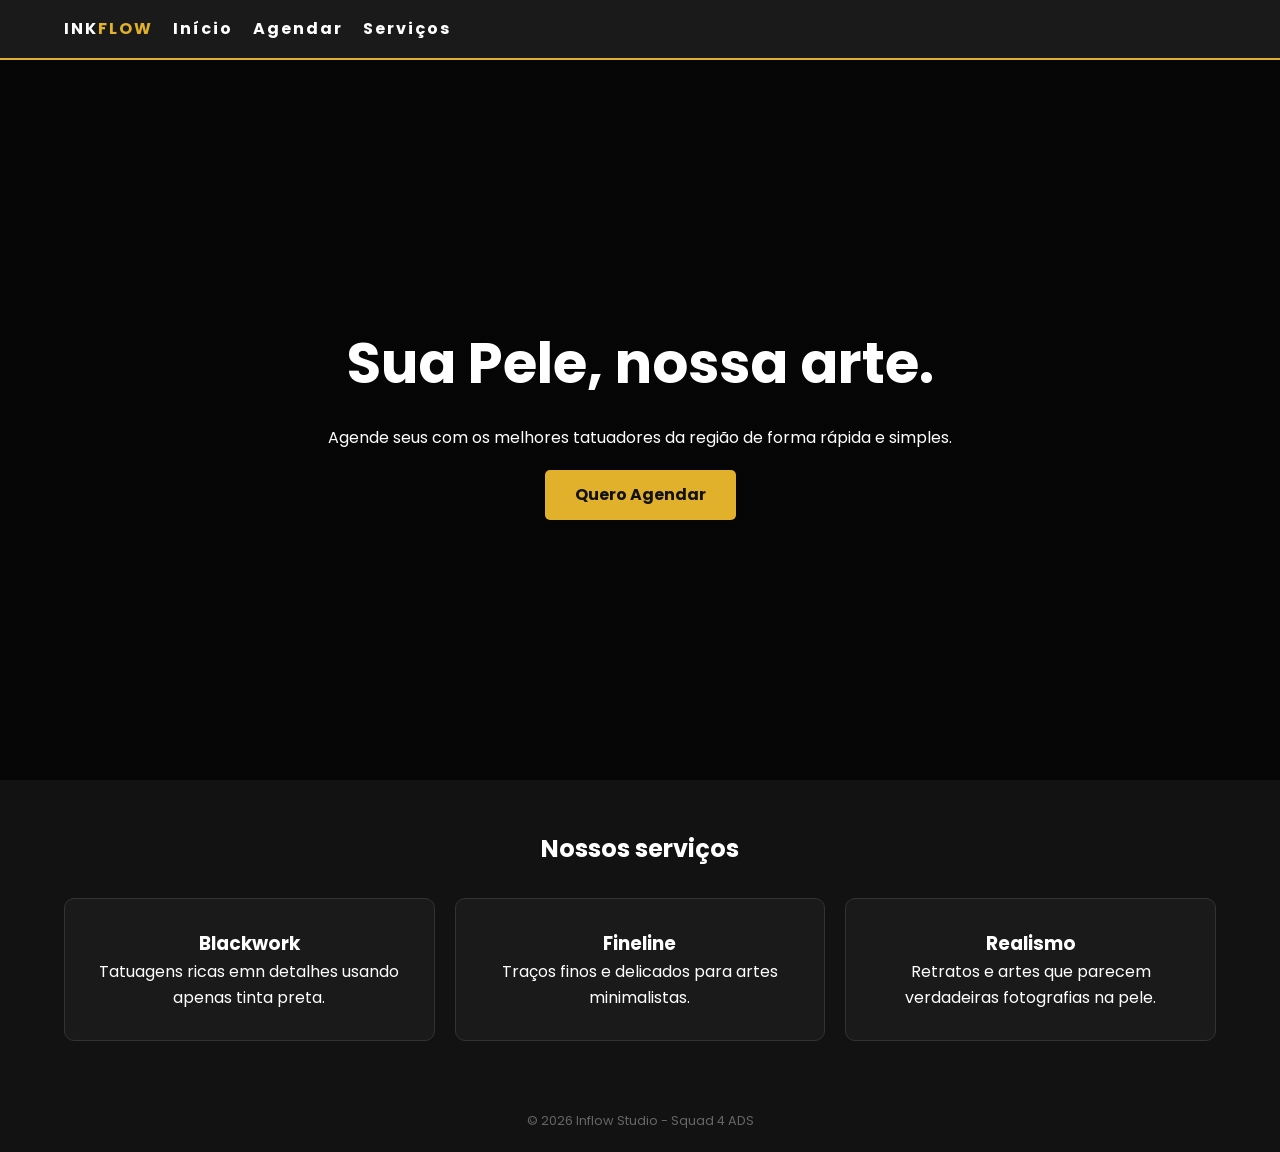
==== frontend/index.html @ 23cca9b5 "feat: adicionando estrutura inicial do front-end" ====
<!DOCTYPE html>
<html lang="pt-br">

<head>
    <meta charset="UTF-8">
    <meta name="viewport" content="width=device-width, initial-scale=1.0">
    <title>Inflow | Tattoo Studio</title>
    <link rel="stylesheet" href="../frontend/css/style.css">
    <link href="https://fonts.googleapis.com/css2?family=Poppins:wght@300;400;700&display=swap" rel="stylesheet">
</head>

<body>
    <header>
        <nav>
    <div class="logo">INK<span>FLOW</span></div>
    <ul>
        <li><a href="index.html">Início</a></li>
        <li><a href="agendamento.html">Agendar</a></li>
        <li><a href="Servicos">Serviços</a></li>
    </ul>
</nav>
    </header>

    <main>
        <section class="hero">
            <div class="hero-content">
                <h1>Sua Pele, nossa arte.</h1>
                <p>Agende seus com os melhores tatuadores da região de forma rápida e simples.</p>
                <a href="agendamento.html" class="btn-main">Quero Agendar</a>
            </div>
        </section>

        <section id="Servicos" class="services">
            <h2>Nossos serviços</h2>
            <div class="card-container">
                <div class="card">
                    <h3>Blackwork</h3>
                    <p>Tatuagens ricas emn detalhes usando apenas tinta preta.</p>
                </div>

                <div class="card">
                    <h3>Fineline</h3>
                    <p>Traços finos e delicados para artes minimalistas.</p>
                </div>

                <div class="card">
                    <h3>Realismo</h3>
                    <p>Retratos e artes que parecem verdadeiras fotografias na pele.</p>
                </div>

            </div>
        </section>
    </main>

    <footer>
        <p>&copy; 2026 Inflow Studio - Squad 4 ADS</p>
    </footer>
    
</body>
</html>
---- frontend/css/style.css ----
* {
    margin: 0;
    padding: 0;
    box-sizing: border-box;
    font-family: 'Poppins', sans-serif;
}

body {
    background-color: #121212;
    color: #ffffff;
    line-height: 1.6;
}

header {
    background-color: #1a1a1a;
    padding: 1rem 5%;
    border-bottom: 2px solid #e1b12c;
}

nav {
    display: flex;
    font-weight: bold;
    letter-spacing: 2px;
}

.logo span {
    color: #e1b12c;
}

nav ul {
    display: flex;
    list-style: none;
}

nav ul li {
    margin-left: 20px;
}

nav ul li a {
    color: white;
    text-decoration: none;
    transition: 0.3s;
}

nav ul li a:hover {
    color: #e1b12c;
}

/* Seção Principal */

.hero {
    height: 80vh;
    display: flex;
    align-items: center;
    justify-content: center;
    text-align: center;
    background: linear-gradient(rgba(0,0,0,0.7), rgba(0,0,0,0.7)), url('htpps://images.unsplash.com/photo-1598371839696-5c5bb00bdc28?auto=format&fit=crop&w=1350&q=80');
    background-size: cover;
    background-position: center;
}

.hero h1 {
    font-size: 3.5rem;
    margin-bottom: 1rem;
}

.btn-main {
    display: inline-block;
    background-color: #e1b12c;
    color: #121212;
    padding: 12px 30px;
    border-radius: 5px;
    text-decoration: none;
    font-weight: bold;
    margin-top: 20px;
    transition: 0.3s;
}

.btn-main:hover {
    background-color: #1fc40f;
    transform: scale(1.05);
}

/* Cards de Serviços */
.services {
    padding: 50px 5%;
    text-align: center;
}

.card-container{
    display: grid;
    grid-template-columns: repeat(auto-fit, minmax(250px, 1fr));
    gap: 20px;
    margin-top: 30px;
}

.card {
    background-color: #1a1a1a;
    padding: 30px;
    border-radius: 10px;
    border: 1px solid #333;
    transition: 0.3s;
}

.card:hover {
    border-color: #e1b12c;
}

footer {
    text-align: center;
    padding: 20px;
    font-size: 0.8rem;
    color: #666;
}
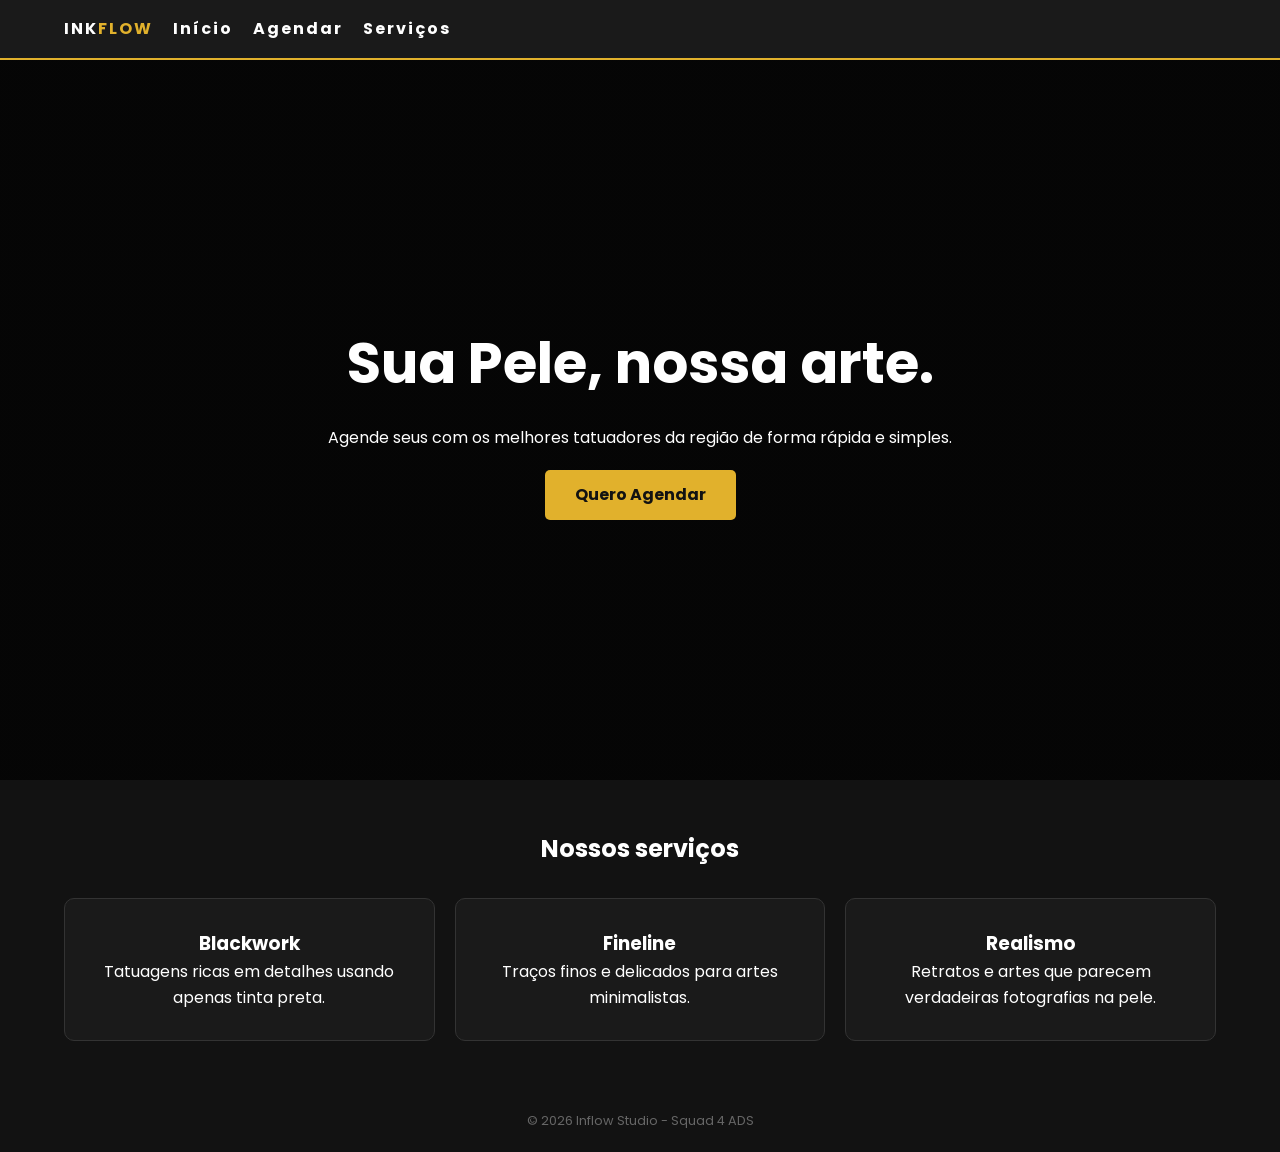
==== commit 2c2f3953: "adicionado chamada http pra servicos" ====
--- a/frontend/index.html
+++ b/frontend/index.html
@@ -4,8 +4,8 @@
 <head>
     <meta charset="UTF-8">
     <meta name="viewport" content="width=device-width, initial-scale=1.0">
-    <title>Inflow | Tattoo Studio</title>
-    <link rel="stylesheet" href="../frontend/css/style.css">
+    <title>Inkflow | Tattoo Studio</title>
+    <link rel="stylesheet" href="css/style.css">
     <link href="https://fonts.googleapis.com/css2?family=Poppins:wght@300;400;700&display=swap" rel="stylesheet">
 </head>
 
@@ -16,7 +16,7 @@
     <ul>
         <li><a href="index.html">Início</a></li>
         <li><a href="agendamento.html">Agendar</a></li>
-        <li><a href="Servicos">Serviços</a></li>
+        <li><a href="servicos.html">Serviços</a></li>
     </ul>
 </nav>
     </header>
@@ -35,7 +35,7 @@
             <div class="card-container">
                 <div class="card">
                     <h3>Blackwork</h3>
-                    <p>Tatuagens ricas emn detalhes usando apenas tinta preta.</p>
+                    <p>Tatuagens ricas em detalhes usando apenas tinta preta.</p>
                 </div>
 
                 <div class="card">
--- a/frontend/css/style.css
+++ b/frontend/css/style.css
@@ -113,3 +113,90 @@
     color: #666;
 }
 
+/* --- TELA DE AGENDAMENTO ---*/
+
+.booking-container {
+    background-color: #1a1a1a;
+    max-width: 450px;
+    margin: 80px auto;
+    padding: 40px;
+    border-radius: 20px;
+    border: 3px solid #a67c00;
+    box-shadow: 0 10px 30px rgba(0,0,0,0.5);
+}
+
+.booking-container h2 {
+    margin-bottom: 25px;
+    color: #e1b12c;
+}
+
+.input-group {
+    margin-bottom: 20px;
+    text-align: left;
+    position: relative;
+}
+
+.input-group label {
+    display: block;
+    margin-bottom: 8px;
+    font-size: 1rem;
+    color: #ccc;
+}
+
+.input-group input {
+    width: 100%;
+    padding: 15px;
+    background-color: #2a2a2a;
+    border: 1px solid #444;
+    border-radius: 10px;
+    color: white;
+    font-size: 1rem;
+    outline: none;
+    transition: 0.3s;
+}
+
+.input-group input:focus {
+    border-color: #e1b12c;
+}
+
+.password-wrapper {
+    position: relative;
+    display: flex;
+    align-items: center;
+}
+
+.password-tooltip {
+    display: none;
+    position: absolute;
+    background-color: #333;
+    color: #fff;
+    padding: 10px;
+    border-radius: 8px;
+    font-size: 0.75rem;
+    width: 250px;
+    bottom: 120%;
+    left: 50%;
+    transform: translateX(-50%);
+    border: 1px solid #a67c00;
+    z-index: 10;
+}
+
+.password-wrapper:hover .password-tooltip {
+    display: block;
+}
+
+.eye-icon {
+    position: absolute;
+    right: 15px;
+    cursor: pointer;
+    font-size: 1.2rem;
+    user-select: none;
+}
+
+.error-message {
+    color: #ff4d4d;
+    font-size: 0.8rem;
+    margin-top: 5px;
+    height: 1rem;
+}
+
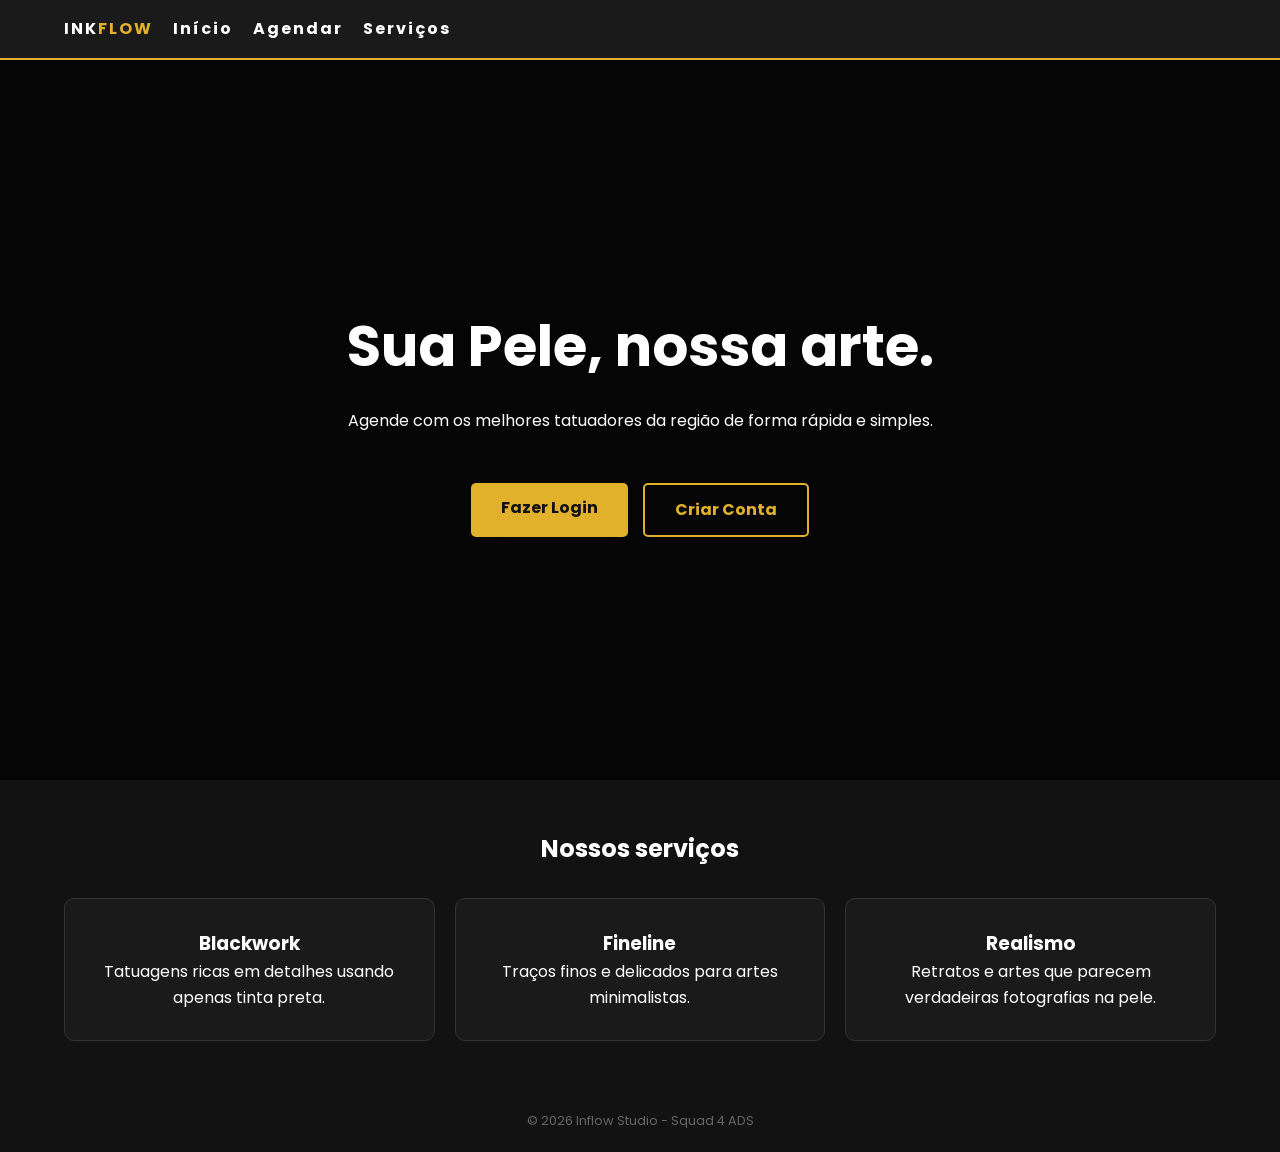
==== commit 177c6780: "implementação da tela de cadastro, agendamento e reserva" ====
--- a/frontend/index.html
+++ b/frontend/index.html
@@ -12,21 +12,25 @@
 <body>
     <header>
         <nav>
-    <div class="logo">INK<span>FLOW</span></div>
-    <ul>
-        <li><a href="index.html">Início</a></li>
-        <li><a href="agendamento.html">Agendar</a></li>
-        <li><a href="servicos.html">Serviços</a></li>
-    </ul>
-</nav>
+            <div class="logo">INK<span>FLOW</span></div>
+            <ul id="menu-nav">
+                <li><a href="index.html">Início</a></li>
+                <li><a href="login.html">Agendar</a></li>
+                <li><a href="#Servicos">Serviços</a></li>
+            </ul>
+        </nav>
     </header>
 
     <main>
         <section class="hero">
             <div class="hero-content">
                 <h1>Sua Pele, nossa arte.</h1>
-                <p>Agende seus com os melhores tatuadores da região de forma rápida e simples.</p>
-                <a href="agendamento.html" class="btn-main">Quero Agendar</a>
+                <p>Agende com os melhores tatuadores da região de forma rápida e simples.</p>
+                
+                <div id="botoes-dinamicos" style="margin-top: 30px; display: flex; gap: 15px; justify-content: center;">
+                    <a href="login.html" class="btn-main">Fazer Login</a>
+                    <a href="cadastro.html" class="btn-main" style="background-color: transparent; border: 2px solid #e1b12c; color: #e1b12c;">Criar Conta</a>
+                </div>
             </div>
         </section>
 
@@ -47,7 +51,6 @@
                     <h3>Realismo</h3>
                     <p>Retratos e artes que parecem verdadeiras fotografias na pele.</p>
                 </div>
-
             </div>
         </section>
     </main>
@@ -55,6 +58,7 @@
     <footer>
         <p>&copy; 2026 Inflow Studio - Squad 4 ADS</p>
     </footer>
-    
+
+    <script src="js/script.js"></script>
 </body>
 </html>
--- a/frontend/css/style.css
+++ b/frontend/css/style.css
@@ -1,202 +1,401 @@
 * {
+
     margin: 0;
+
     padding: 0;
+
     box-sizing: border-box;
+
     font-family: 'Poppins', sans-serif;
-}
+
+}
+
+
 
 body {
+
     background-color: #121212;
+
     color: #ffffff;
+
     line-height: 1.6;
-}
+
+}
+
+
 
 header {
+
     background-color: #1a1a1a;
+
     padding: 1rem 5%;
+
     border-bottom: 2px solid #e1b12c;
-}
+
+}
+
+
 
 nav {
+
     display: flex;
+
     font-weight: bold;
+
     letter-spacing: 2px;
-}
+
+}
+
+
 
 .logo span {
+
     color: #e1b12c;
-}
+
+}
+
+
 
 nav ul {
+
     display: flex;
+
     list-style: none;
-}
+
+}
+
+
 
 nav ul li {
+
     margin-left: 20px;
-}
+
+}
+
+
 
 nav ul li a {
+
     color: white;
+
     text-decoration: none;
+
     transition: 0.3s;
-}
+
+}
+
+
 
 nav ul li a:hover {
+
     color: #e1b12c;
-}
+
+}
+
+
 
 /* Seção Principal */
 
+
+
 .hero {
+
     height: 80vh;
+
     display: flex;
+
     align-items: center;
+
     justify-content: center;
+
     text-align: center;
+
     background: linear-gradient(rgba(0,0,0,0.7), rgba(0,0,0,0.7)), url('htpps://images.unsplash.com/photo-1598371839696-5c5bb00bdc28?auto=format&fit=crop&w=1350&q=80');
+
     background-size: cover;
+
     background-position: center;
-}
+
+}
+
+
 
 .hero h1 {
+
     font-size: 3.5rem;
+
     margin-bottom: 1rem;
-}
+
+}
+
+
 
 .btn-main {
+
     display: inline-block;
+
     background-color: #e1b12c;
+
     color: #121212;
+
     padding: 12px 30px;
+
     border-radius: 5px;
+
     text-decoration: none;
+
     font-weight: bold;
+
     margin-top: 20px;
+
     transition: 0.3s;
-}
+
+}
+
+
 
 .btn-main:hover {
+
     background-color: #1fc40f;
+
     transform: scale(1.05);
-}
+
+}
+
+
 
 /* Cards de Serviços */
+
 .services {
+
     padding: 50px 5%;
+
     text-align: center;
-}
+
+}
+
+
 
 .card-container{
+
     display: grid;
+
     grid-template-columns: repeat(auto-fit, minmax(250px, 1fr));
+
     gap: 20px;
+
     margin-top: 30px;
-}
+
+}
+
+
 
 .card {
+
     background-color: #1a1a1a;
+
     padding: 30px;
+
     border-radius: 10px;
+
     border: 1px solid #333;
+
     transition: 0.3s;
-}
+
+}
+
+
 
 .card:hover {
+
     border-color: #e1b12c;
-}
+
+}
+
+
 
 footer {
+
     text-align: center;
+
     padding: 20px;
+
     font-size: 0.8rem;
+
     color: #666;
-}
+
+}
+
+
 
 /* --- TELA DE AGENDAMENTO ---*/
 
+
+
 .booking-container {
+
     background-color: #1a1a1a;
+
     max-width: 450px;
+
     margin: 80px auto;
+
     padding: 40px;
+
     border-radius: 20px;
+
     border: 3px solid #a67c00;
+
     box-shadow: 0 10px 30px rgba(0,0,0,0.5);
-}
+
+}
+
+
 
 .booking-container h2 {
+
     margin-bottom: 25px;
+
     color: #e1b12c;
-}
+
+}
+
+
 
 .input-group {
+
     margin-bottom: 20px;
+
     text-align: left;
+
     position: relative;
-}
+
+}
+
+
 
 .input-group label {
+
     display: block;
+
     margin-bottom: 8px;
+
     font-size: 1rem;
+
     color: #ccc;
-}
+
+}
+
+
 
 .input-group input {
+
     width: 100%;
+
     padding: 15px;
+
     background-color: #2a2a2a;
+
     border: 1px solid #444;
+
     border-radius: 10px;
+
     color: white;
+
     font-size: 1rem;
+
     outline: none;
+
     transition: 0.3s;
-}
+
+}
+
+
 
 .input-group input:focus {
+
     border-color: #e1b12c;
-}
+
+}
+
+
 
 .password-wrapper {
+
     position: relative;
+
     display: flex;
+
     align-items: center;
-}
+
+}
+
+
 
 .password-tooltip {
+
     display: none;
+
     position: absolute;
+
     background-color: #333;
+
     color: #fff;
+
     padding: 10px;
+
     border-radius: 8px;
+
     font-size: 0.75rem;
+
     width: 250px;
+
     bottom: 120%;
+
     left: 50%;
+
     transform: translateX(-50%);
+
     border: 1px solid #a67c00;
+
     z-index: 10;
-}
+
+}
+
+
 
 .password-wrapper:hover .password-tooltip {
+
     display: block;
-}
+
+}
+
+
 
 .eye-icon {
+
     position: absolute;
+
     right: 15px;
+
     cursor: pointer;
+
     font-size: 1.2rem;
+
     user-select: none;
-}
+
+}
+
+
 
 .error-message {
+
     color: #ff4d4d;
+
     font-size: 0.8rem;
+
     margin-top: 5px;
+
     height: 1rem;
-}
-
+
+}
